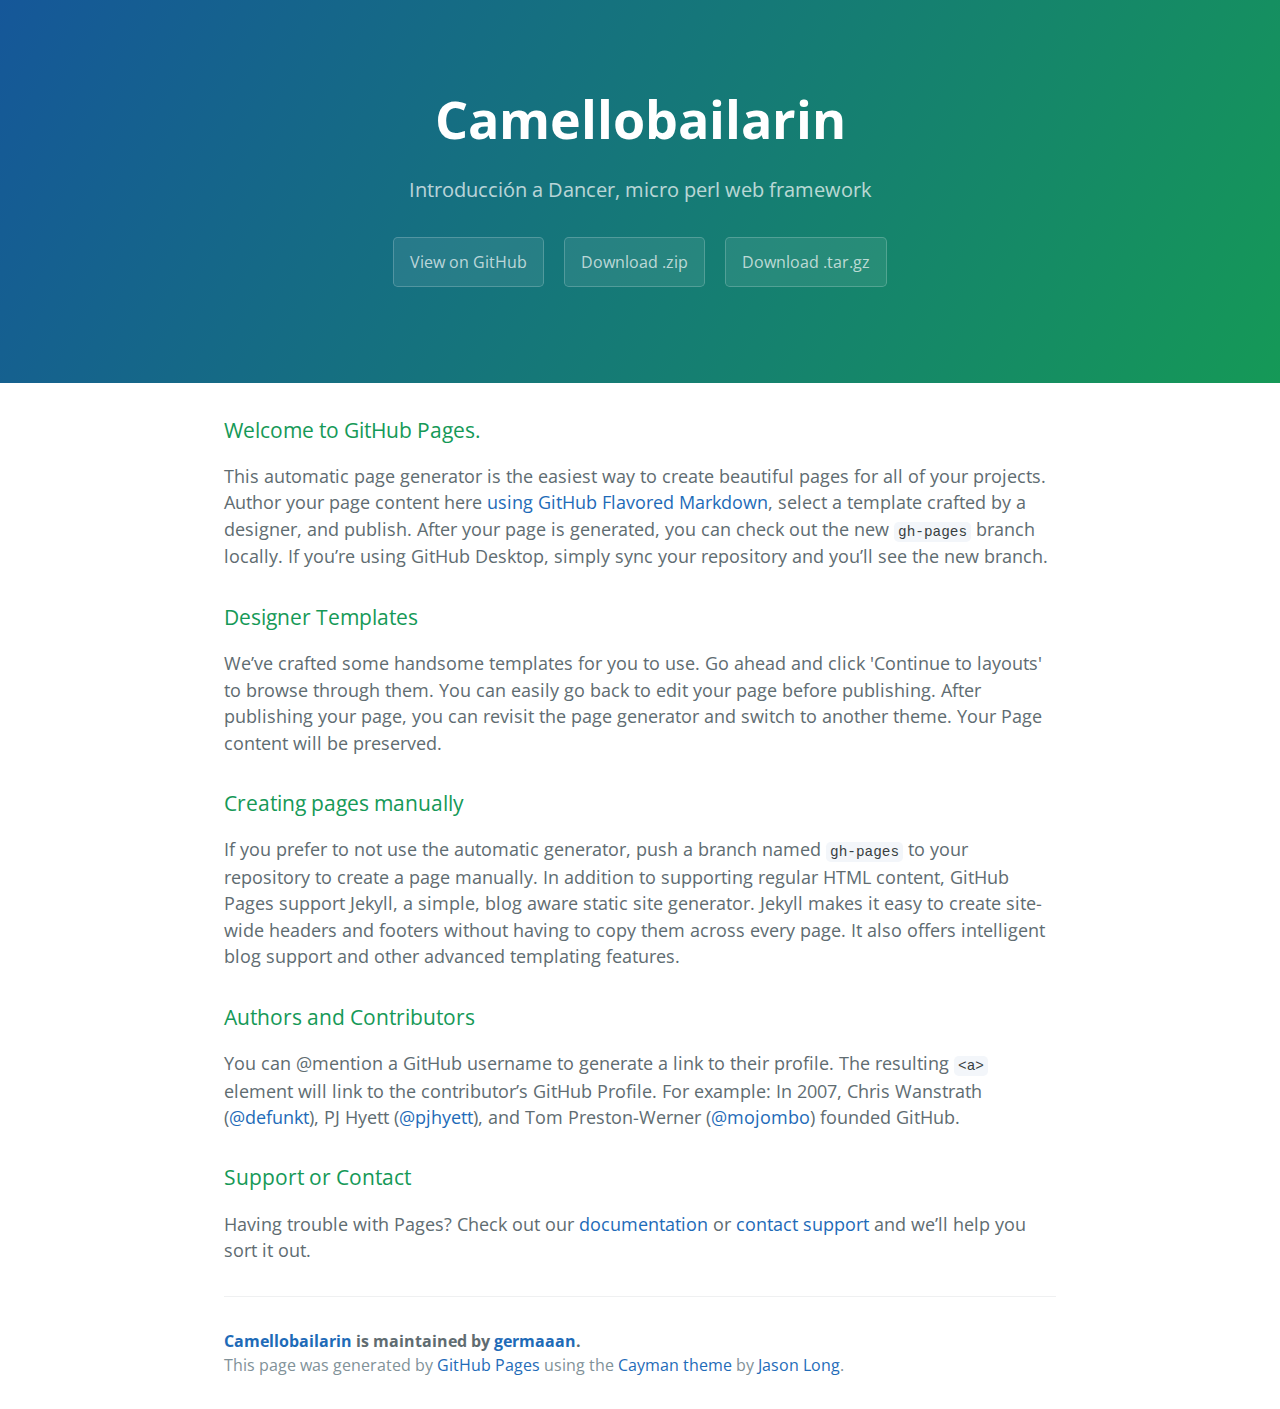
==== index.html @ 802f8b1e "Create gh-pages branch via GitHub" ====
<!DOCTYPE html>
<html lang="en-us">
  <head>
    <meta charset="UTF-8">
    <title>Camellobailarin by germaaan</title>
    <meta name="viewport" content="width=device-width, initial-scale=1">
    <link rel="stylesheet" type="text/css" href="stylesheets/normalize.css" media="screen">
    <link href='https://fonts.googleapis.com/css?family=Open+Sans:400,700' rel='stylesheet' type='text/css'>
    <link rel="stylesheet" type="text/css" href="stylesheets/stylesheet.css" media="screen">
    <link rel="stylesheet" type="text/css" href="stylesheets/github-light.css" media="screen">
  </head>
  <body>
    <section class="page-header">
      <h1 class="project-name">Camellobailarin</h1>
      <h2 class="project-tagline">Introducción a Dancer, micro perl web framework</h2>
      <a href="https://github.com/germaaan/camelloBailarin" class="btn">View on GitHub</a>
      <a href="https://github.com/germaaan/camelloBailarin/zipball/master" class="btn">Download .zip</a>
      <a href="https://github.com/germaaan/camelloBailarin/tarball/master" class="btn">Download .tar.gz</a>
    </section>

    <section class="main-content">
      <h3>
<a id="welcome-to-github-pages" class="anchor" href="#welcome-to-github-pages" aria-hidden="true"><span aria-hidden="true" class="octicon octicon-link"></span></a>Welcome to GitHub Pages.</h3>

<p>This automatic page generator is the easiest way to create beautiful pages for all of your projects. Author your page content here <a href="https://guides.github.com/features/mastering-markdown/">using GitHub Flavored Markdown</a>, select a template crafted by a designer, and publish. After your page is generated, you can check out the new <code>gh-pages</code> branch locally. If you’re using GitHub Desktop, simply sync your repository and you’ll see the new branch.</p>

<h3>
<a id="designer-templates" class="anchor" href="#designer-templates" aria-hidden="true"><span aria-hidden="true" class="octicon octicon-link"></span></a>Designer Templates</h3>

<p>We’ve crafted some handsome templates for you to use. Go ahead and click 'Continue to layouts' to browse through them. You can easily go back to edit your page before publishing. After publishing your page, you can revisit the page generator and switch to another theme. Your Page content will be preserved.</p>

<h3>
<a id="creating-pages-manually" class="anchor" href="#creating-pages-manually" aria-hidden="true"><span aria-hidden="true" class="octicon octicon-link"></span></a>Creating pages manually</h3>

<p>If you prefer to not use the automatic generator, push a branch named <code>gh-pages</code> to your repository to create a page manually. In addition to supporting regular HTML content, GitHub Pages support Jekyll, a simple, blog aware static site generator. Jekyll makes it easy to create site-wide headers and footers without having to copy them across every page. It also offers intelligent blog support and other advanced templating features.</p>

<h3>
<a id="authors-and-contributors" class="anchor" href="#authors-and-contributors" aria-hidden="true"><span aria-hidden="true" class="octicon octicon-link"></span></a>Authors and Contributors</h3>

<p>You can @mention a GitHub username to generate a link to their profile. The resulting <code>&lt;a&gt;</code> element will link to the contributor’s GitHub Profile. For example: In 2007, Chris Wanstrath (<a href="https://github.com/defunkt" class="user-mention">@defunkt</a>), PJ Hyett (<a href="https://github.com/pjhyett" class="user-mention">@pjhyett</a>), and Tom Preston-Werner (<a href="https://github.com/mojombo" class="user-mention">@mojombo</a>) founded GitHub.</p>

<h3>
<a id="support-or-contact" class="anchor" href="#support-or-contact" aria-hidden="true"><span aria-hidden="true" class="octicon octicon-link"></span></a>Support or Contact</h3>

<p>Having trouble with Pages? Check out our <a href="https://help.github.com/pages">documentation</a> or <a href="https://github.com/contact">contact support</a> and we’ll help you sort it out.</p>

      <footer class="site-footer">
        <span class="site-footer-owner"><a href="https://github.com/germaaan/camelloBailarin">Camellobailarin</a> is maintained by <a href="https://github.com/germaaan">germaaan</a>.</span>

        <span class="site-footer-credits">This page was generated by <a href="https://pages.github.com">GitHub Pages</a> using the <a href="https://github.com/jasonlong/cayman-theme">Cayman theme</a> by <a href="https://twitter.com/jasonlong">Jason Long</a>.</span>
      </footer>

    </section>

  
  </body>
</html>
---- stylesheets/stylesheet.css ----
* {
  box-sizing: border-box; }

body {
  padding: 0;
  margin: 0;
  font-family: "Open Sans", "Helvetica Neue", Helvetica, Arial, sans-serif;
  font-size: 16px;
  line-height: 1.5;
  color: #606c71; }

a {
  color: #1e6bb8;
  text-decoration: none; }
  a:hover {
    text-decoration: underline; }

.btn {
  display: inline-block;
  margin-bottom: 1rem;
  color: rgba(255, 255, 255, 0.7);
  background-color: rgba(255, 255, 255, 0.08);
  border-color: rgba(255, 255, 255, 0.2);
  border-style: solid;
  border-width: 1px;
  border-radius: 0.3rem;
  transition: color 0.2s, background-color 0.2s, border-color 0.2s; }
  .btn + .btn {
    margin-left: 1rem; }

.btn:hover {
  color: rgba(255, 255, 255, 0.8);
  text-decoration: none;
  background-color: rgba(255, 255, 255, 0.2);
  border-color: rgba(255, 255, 255, 0.3); }

@media screen and (min-width: 64em) {
  .btn {
    padding: 0.75rem 1rem; } }

@media screen and (min-width: 42em) and (max-width: 64em) {
  .btn {
    padding: 0.6rem 0.9rem;
    font-size: 0.9rem; } }

@media screen and (max-width: 42em) {
  .btn {
    display: block;
    width: 100%;
    padding: 0.75rem;
    font-size: 0.9rem; }
    .btn + .btn {
      margin-top: 1rem;
      margin-left: 0; } }

.page-header {
  color: #fff;
  text-align: center;
  background-color: #159957;
  background-image: linear-gradient(120deg, #155799, #159957); }

@media screen and (min-width: 64em) {
  .page-header {
    padding: 5rem 6rem; } }

@media screen and (min-width: 42em) and (max-width: 64em) {
  .page-header {
    padding: 3rem 4rem; } }

@media screen and (max-width: 42em) {
  .page-header {
    padding: 2rem 1rem; } }

.project-name {
  margin-top: 0;
  margin-bottom: 0.1rem; }

@media screen and (min-width: 64em) {
  .project-name {
    font-size: 3.25rem; } }

@media screen and (min-width: 42em) and (max-width: 64em) {
  .project-name {
    font-size: 2.25rem; } }

@media screen and (max-width: 42em) {
  .project-name {
    font-size: 1.75rem; } }

.project-tagline {
  margin-bottom: 2rem;
  font-weight: normal;
  opacity: 0.7; }

@media screen and (min-width: 64em) {
  .project-tagline {
    font-size: 1.25rem; } }

@media screen and (min-width: 42em) and (max-width: 64em) {
  .project-tagline {
    font-size: 1.15rem; } }

@media screen and (max-width: 42em) {
  .project-tagline {
    font-size: 1rem; } }

.main-content :first-child {
  margin-top: 0; }
.main-content img {
  max-width: 100%; }
.main-content h1, .main-content h2, .main-content h3, .main-content h4, .main-content h5, .main-content h6 {
  margin-top: 2rem;
  margin-bottom: 1rem;
  font-weight: normal;
  color: #159957; }
.main-content p {
  margin-bottom: 1em; }
.main-content code {
  padding: 2px 4px;
  font-family: Consolas, "Liberation Mono", Menlo, Courier, monospace;
  font-size: 0.9rem;
  color: #383e41;
  background-color: #f3f6fa;
  border-radius: 0.3rem; }
.main-content pre {
  padding: 0.8rem;
  margin-top: 0;
  margin-bottom: 1rem;
  font: 1rem Consolas, "Liberation Mono", Menlo, Courier, monospace;
  color: #567482;
  word-wrap: normal;
  background-color: #f3f6fa;
  border: solid 1px #dce6f0;
  border-radius: 0.3rem; }
  .main-content pre > code {
    padding: 0;
    margin: 0;
    font-size: 0.9rem;
    color: #567482;
    word-break: normal;
    white-space: pre;
    background: transparent;
    border: 0; }
.main-content .highlight {
  margin-bottom: 1rem; }
  .main-content .highlight pre {
    margin-bottom: 0;
    word-break: normal; }
.main-content .highlight pre, .main-content pre {
  padding: 0.8rem;
  overflow: auto;
  font-size: 0.9rem;
  line-height: 1.45;
  border-radius: 0.3rem; }
.main-content pre code, .main-content pre tt {
  display: inline;
  max-width: initial;
  padding: 0;
  margin: 0;
  overflow: initial;
  line-height: inherit;
  word-wrap: normal;
  background-color: transparent;
  border: 0; }
  .main-content pre code:before, .main-content pre code:after, .main-content pre tt:before, .main-content pre tt:after {
    content: normal; }
.main-content ul, .main-content ol {
  margin-top: 0; }
.main-content blockquote {
  padding: 0 1rem;
  margin-left: 0;
  color: #819198;
  border-left: 0.3rem solid #dce6f0; }
  .main-content blockquote > :first-child {
    margin-top: 0; }
  .main-content blockquote > :last-child {
    margin-bottom: 0; }
.main-content table {
  display: block;
  width: 100%;
  overflow: auto;
  word-break: normal;
  word-break: keep-all; }
  .main-content table th {
    font-weight: bold; }
  .main-content table th, .main-content table td {
    padding: 0.5rem 1rem;
    border: 1px solid #e9ebec; }
.main-content dl {
  padding: 0; }
  .main-content dl dt {
    padding: 0;
    margin-top: 1rem;
    font-size: 1rem;
    font-weight: bold; }
  .main-content dl dd {
    padding: 0;
    margin-bottom: 1rem; }
.main-content hr {
  height: 2px;
  padding: 0;
  margin: 1rem 0;
  background-color: #eff0f1;
  border: 0; }

@media screen and (min-width: 64em) {
  .main-content {
    max-width: 64rem;
    padding: 2rem 6rem;
    margin: 0 auto;
    font-size: 1.1rem; } }

@media screen and (min-width: 42em) and (max-width: 64em) {
  .main-content {
    padding: 2rem 4rem;
    font-size: 1.1rem; } }

@media screen and (max-width: 42em) {
  .main-content {
    padding: 2rem 1rem;
    font-size: 1rem; } }

.site-footer {
  padding-top: 2rem;
  margin-top: 2rem;
  border-top: solid 1px #eff0f1; }

.site-footer-owner {
  display: block;
  font-weight: bold; }

.site-footer-credits {
  color: #819198; }

@media screen and (min-width: 64em) {
  .site-footer {
    font-size: 1rem; } }

@media screen and (min-width: 42em) and (max-width: 64em) {
  .site-footer {
    font-size: 1rem; } }

@media screen and (max-width: 42em) {
  .site-footer {
    font-size: 0.9rem; } }
---- stylesheets/github-light.css ----
/*
The MIT License (MIT)

Copyright (c) 2016 GitHub, Inc.

Permission is hereby granted, free of charge, to any person obtaining a copy
of this software and associated documentation files (the "Software"), to deal
in the Software without restriction, including without limitation the rights
to use, copy, modify, merge, publish, distribute, sublicense, and/or sell
copies of the Software, and to permit persons to whom the Software is
furnished to do so, subject to the following conditions:

The above copyright notice and this permission notice shall be included in all
copies or substantial portions of the Software.

THE SOFTWARE IS PROVIDED "AS IS", WITHOUT WARRANTY OF ANY KIND, EXPRESS OR
IMPLIED, INCLUDING BUT NOT LIMITED TO THE WARRANTIES OF MERCHANTABILITY,
FITNESS FOR A PARTICULAR PURPOSE AND NONINFRINGEMENT. IN NO EVENT SHALL THE
AUTHORS OR COPYRIGHT HOLDERS BE LIABLE FOR ANY CLAIM, DAMAGES OR OTHER
LIABILITY, WHETHER IN AN ACTION OF CONTRACT, TORT OR OTHERWISE, ARISING FROM,
OUT OF OR IN CONNECTION WITH THE SOFTWARE OR THE USE OR OTHER DEALINGS IN THE
SOFTWARE.

*/

.pl-c /* comment */ {
  color: #969896;
}

.pl-c1 /* constant, variable.other.constant, support, meta.property-name, support.constant, support.variable, meta.module-reference, markup.raw, meta.diff.header */,
.pl-s .pl-v /* string variable */ {
  color: #0086b3;
}

.pl-e /* entity */,
.pl-en /* entity.name */ {
  color: #795da3;
}

.pl-smi /* variable.parameter.function, storage.modifier.package, storage.modifier.import, storage.type.java, variable.other */,
.pl-s .pl-s1 /* string source */ {
  color: #333;
}

.pl-ent /* entity.name.tag */ {
  color: #63a35c;
}

.pl-k /* keyword, storage, storage.type */ {
  color: #a71d5d;
}

.pl-s /* string */,
.pl-pds /* punctuation.definition.string, string.regexp.character-class */,
.pl-s .pl-pse .pl-s1 /* string punctuation.section.embedded source */,
.pl-sr /* string.regexp */,
.pl-sr .pl-cce /* string.regexp constant.character.escape */,
.pl-sr .pl-sre /* string.regexp source.ruby.embedded */,
.pl-sr .pl-sra /* string.regexp string.regexp.arbitrary-repitition */ {
  color: #183691;
}

.pl-v /* variable */ {
  color: #ed6a43;
}

.pl-id /* invalid.deprecated */ {
  color: #b52a1d;
}

.pl-ii /* invalid.illegal */ {
  color: #f8f8f8;
  background-color: #b52a1d;
}

.pl-sr .pl-cce /* string.regexp constant.character.escape */ {
  font-weight: bold;
  color: #63a35c;
}

.pl-ml /* markup.list */ {
  color: #693a17;
}

.pl-mh /* markup.heading */,
.pl-mh .pl-en /* markup.heading entity.name */,
.pl-ms /* meta.separator */ {
  font-weight: bold;
  color: #1d3e81;
}

.pl-mq /* markup.quote */ {
  color: #008080;
}

.pl-mi /* markup.italic */ {
  font-style: italic;
  color: #333;
}

.pl-mb /* markup.bold */ {
  font-weight: bold;
  color: #333;
}

.pl-md /* markup.deleted, meta.diff.header.from-file */ {
  color: #bd2c00;
  background-color: #ffecec;
}

.pl-mi1 /* markup.inserted, meta.diff.header.to-file */ {
  color: #55a532;
  background-color: #eaffea;
}

.pl-mdr /* meta.diff.range */ {
  font-weight: bold;
  color: #795da3;
}

.pl-mo /* meta.output */ {
  color: #1d3e81;
}
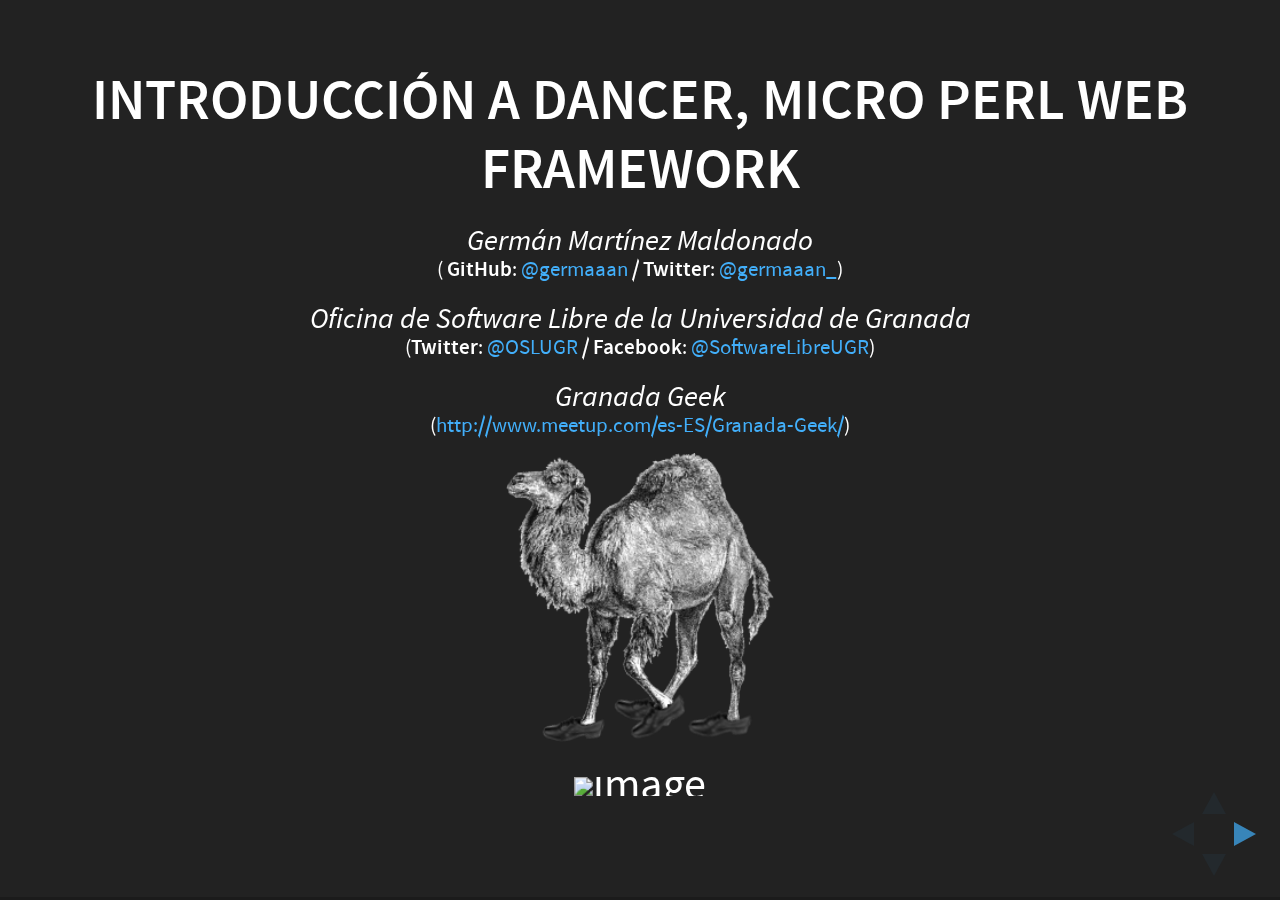
==== commit f098727f: "Añade plantilla presentación" ====
--- a/index.html
+++ b/index.html
@@ -1,57 +1,100 @@
-<!DOCTYPE html>
-<html lang="en-us">
-  <head>
-    <meta charset="UTF-8">
-    <title>Camellobailarin by germaaan</title>
-    <meta name="viewport" content="width=device-width, initial-scale=1">
-    <link rel="stylesheet" type="text/css" href="stylesheets/normalize.css" media="screen">
-    <link href='https://fonts.googleapis.com/css?family=Open+Sans:400,700' rel='stylesheet' type='text/css'>
-    <link rel="stylesheet" type="text/css" href="stylesheets/stylesheet.css" media="screen">
-    <link rel="stylesheet" type="text/css" href="stylesheets/github-light.css" media="screen">
-  </head>
-  <body>
-    <section class="page-header">
-      <h1 class="project-name">Camellobailarin</h1>
-      <h2 class="project-tagline">Introducción a Dancer, micro perl web framework</h2>
-      <a href="https://github.com/germaaan/camelloBailarin" class="btn">View on GitHub</a>
-      <a href="https://github.com/germaaan/camelloBailarin/zipball/master" class="btn">Download .zip</a>
-      <a href="https://github.com/germaaan/camelloBailarin/tarball/master" class="btn">Download .tar.gz</a>
-    </section>
+<!doctype html>
+<html>
 
-    <section class="main-content">
-      <h3>
-<a id="welcome-to-github-pages" class="anchor" href="#welcome-to-github-pages" aria-hidden="true"><span aria-hidden="true" class="octicon octicon-link"></span></a>Welcome to GitHub Pages.</h3>
+<head>
+    <meta charset="utf-8">
+    <meta name="viewport" content="width=device-width, initial-scale=1.0, maximum-scale=1.0, user-scalable=no">
 
-<p>This automatic page generator is the easiest way to create beautiful pages for all of your projects. Author your page content here <a href="https://guides.github.com/features/mastering-markdown/">using GitHub Flavored Markdown</a>, select a template crafted by a designer, and publish. After your page is generated, you can check out the new <code>gh-pages</code> branch locally. If you’re using GitHub Desktop, simply sync your repository and you’ll see the new branch.</p>
+    <title>Introducción a Dancer, micro perl web framework</title>
 
-<h3>
-<a id="designer-templates" class="anchor" href="#designer-templates" aria-hidden="true"><span aria-hidden="true" class="octicon octicon-link"></span></a>Designer Templates</h3>
+    <link rel="stylesheet" href="css/reveal.css">
+    <link rel="stylesheet" href="css/theme/black.css">
 
-<p>We’ve crafted some handsome templates for you to use. Go ahead and click 'Continue to layouts' to browse through them. You can easily go back to edit your page before publishing. After publishing your page, you can revisit the page generator and switch to another theme. Your Page content will be preserved.</p>
+    <!-- Theme used for syntax highlighting of code -->
+    <link rel="stylesheet" href="lib/css/zenburn.css">
 
-<h3>
-<a id="creating-pages-manually" class="anchor" href="#creating-pages-manually" aria-hidden="true"><span aria-hidden="true" class="octicon octicon-link"></span></a>Creating pages manually</h3>
+    <!-- Printing and PDF exports -->
+    <script>
+        var link = document.createElement('link');
+        link.rel = 'stylesheet';
+        link.type = 'text/css';
+        link.href = window.location.search.match(/print-pdf/gi) ? 'css/print/pdf.css' : 'css/print/paper.css';
+        document.getElementsByTagName('head')[0].appendChild(link);
+    </script>
 
-<p>If you prefer to not use the automatic generator, push a branch named <code>gh-pages</code> to your repository to create a page manually. In addition to supporting regular HTML content, GitHub Pages support Jekyll, a simple, blog aware static site generator. Jekyll makes it easy to create site-wide headers and footers without having to copy them across every page. It also offers intelligent blog support and other advanced templating features.</p>
+    <style media="screen" type="text/css">
+        .reveal section img {
+            vertical-align: middle;
+            background: none;
+            border: none;
+            box-shadow: none;
+        }
+    </style>
+</head>
 
-<h3>
-<a id="authors-and-contributors" class="anchor" href="#authors-and-contributors" aria-hidden="true"><span aria-hidden="true" class="octicon octicon-link"></span></a>Authors and Contributors</h3>
+<body>
+    <div class="reveal">
+        <div class="slides">
+            <section>
+                <h3>Introducción a Dancer, micro perl web framework</h3>
+                <p style="line-height: 43%">
+                    <font size="4">
+                        <i style="font-size: 25px;">Germán Martínez Maldonado</i>
+                        <br/> (
+                        <strong>GitHub</strong>: <a href="https://github.com/germaaan"> @germaaan</a> /
+                        <strong>Twitter</strong>: <a href="https://twitter.com/germaaan_">@germaaan_</a>)
+                        <br/><br/><i style="font-size: 25px;">Oficina de Software Libre de la Universidad de Granada</i>
+                        <br/>(<strong>Twitter</strong>: <a href="https://twitter.com/OSLUGR">@OSLUGR</a> /
+                        <strong>Facebook</strong>: <a href="https://www.facebook.com/SoftwareLibreUGR">@SoftwareLibreUGR</a>)
+                        <br/><br/><i style="font-size: 25px;">Granada Geek</i>
+                        <br/>(<a href="http://www.meetup.com/es-ES/Granada-Geek/">http://www.meetup.com/es-ES/Granada-Geek/</a>)
+                    </font>
+                    <br/>
+                    <img alt="image" src="images/camellobailarin.png" height="250" />
+                    <br/>
+                    <img alt="image" src="https://i.creativecommons.org/l/by-sa/4.0/88x31.png" />
+                </p>
+            </section>
+            <section>
+                <section>
+                    <h3>¿Qué es Dancer?</h3>
+                    <img alt="image" src="images/dancer-logo.png" />
+                    <p class="fragment">
+                        Micro perl web framework.
+                    </p>
+                </section>
 
-<p>You can @mention a GitHub username to generate a link to their profile. The resulting <code>&lt;a&gt;</code> element will link to the contributor’s GitHub Profile. For example: In 2007, Chris Wanstrath (<a href="https://github.com/defunkt" class="user-mention">@defunkt</a>), PJ Hyett (<a href="https://github.com/pjhyett" class="user-mention">@pjhyett</a>), and Tom Preston-Werner (<a href="https://github.com/mojombo" class="user-mention">@mojombo</a>) founded GitHub.</p>
+            <section>
+                <h2>¿Preguntas?</h2>
+            </section>
+        </div>
+    </div>
 
-<h3>
-<a id="support-or-contact" class="anchor" href="#support-or-contact" aria-hidden="true"><span aria-hidden="true" class="octicon octicon-link"></span></a>Support or Contact</h3>
+    <script src="lib/js/head.min.js"></script>
+    <script src="js/reveal.js"></script>
 
-<p>Having trouble with Pages? Check out our <a href="https://help.github.com/pages">documentation</a> or <a href="https://github.com/contact">contact support</a> and we’ll help you sort it out.</p>
+    <script>
+        // More info https://github.com/hakimel/reveal.js#configuration
+        Reveal.initialize({
+            history: true,
 
-      <footer class="site-footer">
-        <span class="site-footer-owner"><a href="https://github.com/germaaan/camelloBailarin">Camellobailarin</a> is maintained by <a href="https://github.com/germaaan">germaaan</a>.</span>
+            // More info https://github.com/hakimel/reveal.js#dependencies
+            dependencies: [{
+                src: 'plugin/markdown/marked.js'
+            }, {
+                src: 'plugin/markdown/markdown.js'
+            }, {
+                src: 'plugin/notes/notes.js',
+                async: true
+            }, {
+                src: 'plugin/highlight/highlight.js',
+                async: true,
+                callback: function() {
+                    hljs.initHighlightingOnLoad();
+                }
+            }]
+        });
+    </script>
+</body>
 
-        <span class="site-footer-credits">This page was generated by <a href="https://pages.github.com">GitHub Pages</a> using the <a href="https://github.com/jasonlong/cayman-theme">Cayman theme</a> by <a href="https://twitter.com/jasonlong">Jason Long</a>.</span>
-      </footer>
-
-    </section>
-
-  
-  </body>
 </html>
--- a/css/reveal.css
+++ b/css/reveal.css
@@ -0,0 +1,1331 @@
+/*!
+ * reveal.js
+ * http://lab.hakim.se/reveal-js
+ * MIT licensed
+ *
+ * Copyright (C) 2016 Hakim El Hattab, http://hakim.se
+ */
+/*********************************************
+ * RESET STYLES
+ *********************************************/
+html, body, .reveal div, .reveal span, .reveal applet, .reveal object, .reveal iframe,
+.reveal h1, .reveal h2, .reveal h3, .reveal h4, .reveal h5, .reveal h6, .reveal p, .reveal blockquote, .reveal pre,
+.reveal a, .reveal abbr, .reveal acronym, .reveal address, .reveal big, .reveal cite, .reveal code,
+.reveal del, .reveal dfn, .reveal em, .reveal img, .reveal ins, .reveal kbd, .reveal q, .reveal s, .reveal samp,
+.reveal small, .reveal strike, .reveal strong, .reveal sub, .reveal sup, .reveal tt, .reveal var,
+.reveal b, .reveal u, .reveal center,
+.reveal dl, .reveal dt, .reveal dd, .reveal ol, .reveal ul, .reveal li,
+.reveal fieldset, .reveal form, .reveal label, .reveal legend,
+.reveal table, .reveal caption, .reveal tbody, .reveal tfoot, .reveal thead, .reveal tr, .reveal th, .reveal td,
+.reveal article, .reveal aside, .reveal canvas, .reveal details, .reveal embed,
+.reveal figure, .reveal figcaption, .reveal footer, .reveal header, .reveal hgroup,
+.reveal menu, .reveal nav, .reveal output, .reveal ruby, .reveal section, .reveal summary,
+.reveal time, .reveal mark, .reveal audio, .reveal video {
+  margin: 0;
+  padding: 0;
+  border: 0;
+  font-size: 100%;
+  font: inherit;
+  vertical-align: baseline; }
+
+.reveal article, .reveal aside, .reveal details, .reveal figcaption, .reveal figure,
+.reveal footer, .reveal header, .reveal hgroup, .reveal menu, .reveal nav, .reveal section {
+  display: block; }
+
+/*********************************************
+ * GLOBAL STYLES
+ *********************************************/
+html,
+body {
+  width: 100%;
+  height: 100%;
+  overflow: hidden; }
+
+body {
+  position: relative;
+  line-height: 1;
+  background-color: #fff;
+  color: #000; }
+
+html:-webkit-full-screen-ancestor {
+  background-color: inherit; }
+
+html:-moz-full-screen-ancestor {
+  background-color: inherit; }
+
+/*********************************************
+ * VIEW FRAGMENTS
+ *********************************************/
+.reveal .slides section .fragment {
+  opacity: 0;
+  visibility: hidden;
+  -webkit-transition: all .2s ease;
+          transition: all .2s ease; }
+  .reveal .slides section .fragment.visible {
+    opacity: 1;
+    visibility: visible; }
+
+.reveal .slides section .fragment.grow {
+  opacity: 1;
+  visibility: visible; }
+  .reveal .slides section .fragment.grow.visible {
+    -webkit-transform: scale(1.3);
+            transform: scale(1.3); }
+
+.reveal .slides section .fragment.shrink {
+  opacity: 1;
+  visibility: visible; }
+  .reveal .slides section .fragment.shrink.visible {
+    -webkit-transform: scale(0.7);
+            transform: scale(0.7); }
+
+.reveal .slides section .fragment.zoom-in {
+  -webkit-transform: scale(0.1);
+          transform: scale(0.1); }
+  .reveal .slides section .fragment.zoom-in.visible {
+    -webkit-transform: none;
+            transform: none; }
+
+.reveal .slides section .fragment.fade-out {
+  opacity: 1;
+  visibility: visible; }
+  .reveal .slides section .fragment.fade-out.visible {
+    opacity: 0;
+    visibility: hidden; }
+
+.reveal .slides section .fragment.semi-fade-out {
+  opacity: 1;
+  visibility: visible; }
+  .reveal .slides section .fragment.semi-fade-out.visible {
+    opacity: 0.5;
+    visibility: visible; }
+
+.reveal .slides section .fragment.strike {
+  opacity: 1;
+  visibility: visible; }
+  .reveal .slides section .fragment.strike.visible {
+    text-decoration: line-through; }
+
+.reveal .slides section .fragment.fade-up {
+  -webkit-transform: translate(0, 20%);
+          transform: translate(0, 20%); }
+  .reveal .slides section .fragment.fade-up.visible {
+    -webkit-transform: translate(0, 0);
+            transform: translate(0, 0); }
+
+.reveal .slides section .fragment.fade-down {
+  -webkit-transform: translate(0, -20%);
+          transform: translate(0, -20%); }
+  .reveal .slides section .fragment.fade-down.visible {
+    -webkit-transform: translate(0, 0);
+            transform: translate(0, 0); }
+
+.reveal .slides section .fragment.fade-right {
+  -webkit-transform: translate(-20%, 0);
+          transform: translate(-20%, 0); }
+  .reveal .slides section .fragment.fade-right.visible {
+    -webkit-transform: translate(0, 0);
+            transform: translate(0, 0); }
+
+.reveal .slides section .fragment.fade-left {
+  -webkit-transform: translate(20%, 0);
+          transform: translate(20%, 0); }
+  .reveal .slides section .fragment.fade-left.visible {
+    -webkit-transform: translate(0, 0);
+            transform: translate(0, 0); }
+
+.reveal .slides section .fragment.current-visible {
+  opacity: 0;
+  visibility: hidden; }
+  .reveal .slides section .fragment.current-visible.current-fragment {
+    opacity: 1;
+    visibility: visible; }
+
+.reveal .slides section .fragment.highlight-red,
+.reveal .slides section .fragment.highlight-current-red,
+.reveal .slides section .fragment.highlight-green,
+.reveal .slides section .fragment.highlight-current-green,
+.reveal .slides section .fragment.highlight-blue,
+.reveal .slides section .fragment.highlight-current-blue {
+  opacity: 1;
+  visibility: visible; }
+
+.reveal .slides section .fragment.highlight-red.visible {
+  color: #ff2c2d; }
+
+.reveal .slides section .fragment.highlight-green.visible {
+  color: #17ff2e; }
+
+.reveal .slides section .fragment.highlight-blue.visible {
+  color: #1b91ff; }
+
+.reveal .slides section .fragment.highlight-current-red.current-fragment {
+  color: #ff2c2d; }
+
+.reveal .slides section .fragment.highlight-current-green.current-fragment {
+  color: #17ff2e; }
+
+.reveal .slides section .fragment.highlight-current-blue.current-fragment {
+  color: #1b91ff; }
+
+/*********************************************
+ * DEFAULT ELEMENT STYLES
+ *********************************************/
+/* Fixes issue in Chrome where italic fonts did not appear when printing to PDF */
+.reveal:after {
+  content: '';
+  font-style: italic; }
+
+.reveal iframe {
+  z-index: 1; }
+
+/** Prevents layering issues in certain browser/transition combinations */
+.reveal a {
+  position: relative; }
+
+.reveal .stretch {
+  max-width: none;
+  max-height: none; }
+
+.reveal pre.stretch code {
+  height: 100%;
+  max-height: 100%;
+  box-sizing: border-box; }
+
+/*********************************************
+ * CONTROLS
+ *********************************************/
+.reveal .controls {
+  display: none;
+  position: fixed;
+  width: 110px;
+  height: 110px;
+  z-index: 30;
+  right: 10px;
+  bottom: 10px;
+  -webkit-user-select: none; }
+
+.reveal .controls button {
+  padding: 0;
+  position: absolute;
+  opacity: 0.05;
+  width: 0;
+  height: 0;
+  background-color: transparent;
+  border: 12px solid transparent;
+  -webkit-transform: scale(0.9999);
+          transform: scale(0.9999);
+  -webkit-transition: all 0.2s ease;
+          transition: all 0.2s ease;
+  -webkit-appearance: none;
+  -webkit-tap-highlight-color: transparent; }
+
+.reveal .controls .enabled {
+  opacity: 0.7;
+  cursor: pointer; }
+
+.reveal .controls .enabled:active {
+  margin-top: 1px; }
+
+.reveal .controls .navigate-left {
+  top: 42px;
+  border-right-width: 22px;
+  border-right-color: #000; }
+
+.reveal .controls .navigate-left.fragmented {
+  opacity: 0.3; }
+
+.reveal .controls .navigate-right {
+  left: 74px;
+  top: 42px;
+  border-left-width: 22px;
+  border-left-color: #000; }
+
+.reveal .controls .navigate-right.fragmented {
+  opacity: 0.3; }
+
+.reveal .controls .navigate-up {
+  left: 42px;
+  border-bottom-width: 22px;
+  border-bottom-color: #000; }
+
+.reveal .controls .navigate-up.fragmented {
+  opacity: 0.3; }
+
+.reveal .controls .navigate-down {
+  left: 42px;
+  top: 74px;
+  border-top-width: 22px;
+  border-top-color: #000; }
+
+.reveal .controls .navigate-down.fragmented {
+  opacity: 0.3; }
+
+/*********************************************
+ * PROGRESS BAR
+ *********************************************/
+.reveal .progress {
+  position: fixed;
+  display: none;
+  height: 3px;
+  width: 100%;
+  bottom: 0;
+  left: 0;
+  z-index: 10;
+  background-color: rgba(0, 0, 0, 0.2); }
+
+.reveal .progress:after {
+  content: '';
+  display: block;
+  position: absolute;
+  height: 20px;
+  width: 100%;
+  top: -20px; }
+
+.reveal .progress span {
+  display: block;
+  height: 100%;
+  width: 0px;
+  background-color: #000;
+  -webkit-transition: width 800ms cubic-bezier(0.26, 0.86, 0.44, 0.985);
+          transition: width 800ms cubic-bezier(0.26, 0.86, 0.44, 0.985); }
+
+/*********************************************
+ * SLIDE NUMBER
+ *********************************************/
+.reveal .slide-number {
+  position: fixed;
+  display: block;
+  right: 8px;
+  bottom: 8px;
+  z-index: 31;
+  font-family: Helvetica, sans-serif;
+  font-size: 12px;
+  line-height: 1;
+  color: #fff;
+  background-color: rgba(0, 0, 0, 0.4);
+  padding: 5px; }
+
+.reveal .slide-number-delimiter {
+  margin: 0 3px; }
+
+/*********************************************
+ * SLIDES
+ *********************************************/
+.reveal {
+  position: relative;
+  width: 100%;
+  height: 100%;
+  overflow: hidden;
+  -ms-touch-action: none;
+      touch-action: none; }
+
+.reveal .slides {
+  position: absolute;
+  width: 100%;
+  height: 100%;
+  top: 0;
+  right: 0;
+  bottom: 0;
+  left: 0;
+  margin: auto;
+  overflow: visible;
+  z-index: 1;
+  text-align: center;
+  -webkit-perspective: 600px;
+          perspective: 600px;
+  -webkit-perspective-origin: 50% 40%;
+          perspective-origin: 50% 40%; }
+
+.reveal .slides > section {
+  -ms-perspective: 600px; }
+
+.reveal .slides > section,
+.reveal .slides > section > section {
+  display: none;
+  position: absolute;
+  width: 100%;
+  padding: 20px 0px;
+  z-index: 10;
+  -webkit-transform-style: preserve-3d;
+          transform-style: preserve-3d;
+  -webkit-transition: -webkit-transform-origin 800ms cubic-bezier(0.26, 0.86, 0.44, 0.985), -webkit-transform 800ms cubic-bezier(0.26, 0.86, 0.44, 0.985), visibility 800ms cubic-bezier(0.26, 0.86, 0.44, 0.985), opacity 800ms cubic-bezier(0.26, 0.86, 0.44, 0.985);
+          transition: transform-origin 800ms cubic-bezier(0.26, 0.86, 0.44, 0.985), transform 800ms cubic-bezier(0.26, 0.86, 0.44, 0.985), visibility 800ms cubic-bezier(0.26, 0.86, 0.44, 0.985), opacity 800ms cubic-bezier(0.26, 0.86, 0.44, 0.985); }
+
+/* Global transition speed settings */
+.reveal[data-transition-speed="fast"] .slides section {
+  -webkit-transition-duration: 400ms;
+          transition-duration: 400ms; }
+
+.reveal[data-transition-speed="slow"] .slides section {
+  -webkit-transition-duration: 1200ms;
+          transition-duration: 1200ms; }
+
+/* Slide-specific transition speed overrides */
+.reveal .slides section[data-transition-speed="fast"] {
+  -webkit-transition-duration: 400ms;
+          transition-duration: 400ms; }
+
+.reveal .slides section[data-transition-speed="slow"] {
+  -webkit-transition-duration: 1200ms;
+          transition-duration: 1200ms; }
+
+.reveal .slides > section.stack {
+  padding-top: 0;
+  padding-bottom: 0; }
+
+.reveal .slides > section.present,
+.reveal .slides > section > section.present {
+  display: block;
+  z-index: 11;
+  opacity: 1; }
+
+.reveal.center,
+.reveal.center .slides,
+.reveal.center .slides section {
+  min-height: 0 !important; }
+
+/* Don't allow interaction with invisible slides */
+.reveal .slides > section.future,
+.reveal .slides > section > section.future,
+.reveal .slides > section.past,
+.reveal .slides > section > section.past {
+  pointer-events: none; }
+
+.reveal.overview .slides > section,
+.reveal.overview .slides > section > section {
+  pointer-events: auto; }
+
+.reveal .slides > section.past,
+.reveal .slides > section.future,
+.reveal .slides > section > section.past,
+.reveal .slides > section > section.future {
+  opacity: 0; }
+
+/*********************************************
+ * Mixins for readability of transitions
+ *********************************************/
+/*********************************************
+ * SLIDE TRANSITION
+ * Aliased 'linear' for backwards compatibility
+ *********************************************/
+.reveal.slide section {
+  -webkit-backface-visibility: hidden;
+          backface-visibility: hidden; }
+
+.reveal .slides > section[data-transition=slide].past,
+.reveal .slides > section[data-transition~=slide-out].past,
+.reveal.slide .slides > section:not([data-transition]).past {
+  -webkit-transform: translate(-150%, 0);
+          transform: translate(-150%, 0); }
+
+.reveal .slides > section[data-transition=slide].future,
+.reveal .slides > section[data-transition~=slide-in].future,
+.reveal.slide .slides > section:not([data-transition]).future {
+  -webkit-transform: translate(150%, 0);
+          transform: translate(150%, 0); }
+
+.reveal .slides > section > section[data-transition=slide].past,
+.reveal .slides > section > section[data-transition~=slide-out].past,
+.reveal.slide .slides > section > section:not([data-transition]).past {
+  -webkit-transform: translate(0, -150%);
+          transform: translate(0, -150%); }
+
+.reveal .slides > section > section[data-transition=slide].future,
+.reveal .slides > section > section[data-transition~=slide-in].future,
+.reveal.slide .slides > section > section:not([data-transition]).future {
+  -webkit-transform: translate(0, 150%);
+          transform: translate(0, 150%); }
+
+.reveal.linear section {
+  -webkit-backface-visibility: hidden;
+          backface-visibility: hidden; }
+
+.reveal .slides > section[data-transition=linear].past,
+.reveal .slides > section[data-transition~=linear-out].past,
+.reveal.linear .slides > section:not([data-transition]).past {
+  -webkit-transform: translate(-150%, 0);
+          transform: translate(-150%, 0); }
+
+.reveal .slides > section[data-transition=linear].future,
+.reveal .slides > section[data-transition~=linear-in].future,
+.reveal.linear .slides > section:not([data-transition]).future {
+  -webkit-transform: translate(150%, 0);
+          transform: translate(150%, 0); }
+
+.reveal .slides > section > section[data-transition=linear].past,
+.reveal .slides > section > section[data-transition~=linear-out].past,
+.reveal.linear .slides > section > section:not([data-transition]).past {
+  -webkit-transform: translate(0, -150%);
+          transform: translate(0, -150%); }
+
+.reveal .slides > section > section[data-transition=linear].future,
+.reveal .slides > section > section[data-transition~=linear-in].future,
+.reveal.linear .slides > section > section:not([data-transition]).future {
+  -webkit-transform: translate(0, 150%);
+          transform: translate(0, 150%); }
+
+/*********************************************
+ * CONVEX TRANSITION
+ * Aliased 'default' for backwards compatibility
+ *********************************************/
+.reveal .slides > section[data-transition=default].past,
+.reveal .slides > section[data-transition~=default-out].past,
+.reveal.default .slides > section:not([data-transition]).past {
+  -webkit-transform: translate3d(-100%, 0, 0) rotateY(-90deg) translate3d(-100%, 0, 0);
+          transform: translate3d(-100%, 0, 0) rotateY(-90deg) translate3d(-100%, 0, 0); }
+
+.reveal .slides > section[data-transition=default].future,
+.reveal .slides > section[data-transition~=default-in].future,
+.reveal.default .slides > section:not([data-transition]).future {
+  -webkit-transform: translate3d(100%, 0, 0) rotateY(90deg) translate3d(100%, 0, 0);
+          transform: translate3d(100%, 0, 0) rotateY(90deg) translate3d(100%, 0, 0); }
+
+.reveal .slides > section > section[data-transition=default].past,
+.reveal .slides > section > section[data-transition~=default-out].past,
+.reveal.default .slides > section > section:not([data-transition]).past {
+  -webkit-transform: translate3d(0, -300px, 0) rotateX(70deg) translate3d(0, -300px, 0);
+          transform: translate3d(0, -300px, 0) rotateX(70deg) translate3d(0, -300px, 0); }
+
+.reveal .slides > section > section[data-transition=default].future,
+.reveal .slides > section > section[data-transition~=default-in].future,
+.reveal.default .slides > section > section:not([data-transition]).future {
+  -webkit-transform: translate3d(0, 300px, 0) rotateX(-70deg) translate3d(0, 300px, 0);
+          transform: translate3d(0, 300px, 0) rotateX(-70deg) translate3d(0, 300px, 0); }
+
+.reveal .slides > section[data-transition=convex].past,
+.reveal .slides > section[data-transition~=convex-out].past,
+.reveal.convex .slides > section:not([data-transition]).past {
+  -webkit-transform: translate3d(-100%, 0, 0) rotateY(-90deg) translate3d(-100%, 0, 0);
+          transform: translate3d(-100%, 0, 0) rotateY(-90deg) translate3d(-100%, 0, 0); }
+
+.reveal .slides > section[data-transition=convex].future,
+.reveal .slides > section[data-transition~=convex-in].future,
+.reveal.convex .slides > section:not([data-transition]).future {
+  -webkit-transform: translate3d(100%, 0, 0) rotateY(90deg) translate3d(100%, 0, 0);
+          transform: translate3d(100%, 0, 0) rotateY(90deg) translate3d(100%, 0, 0); }
+
+.reveal .slides > section > section[data-transition=convex].past,
+.reveal .slides > section > section[data-transition~=convex-out].past,
+.reveal.convex .slides > section > section:not([data-transition]).past {
+  -webkit-transform: translate3d(0, -300px, 0) rotateX(70deg) translate3d(0, -300px, 0);
+          transform: translate3d(0, -300px, 0) rotateX(70deg) translate3d(0, -300px, 0); }
+
+.reveal .slides > section > section[data-transition=convex].future,
+.reveal .slides > section > section[data-transition~=convex-in].future,
+.reveal.convex .slides > section > section:not([data-transition]).future {
+  -webkit-transform: translate3d(0, 300px, 0) rotateX(-70deg) translate3d(0, 300px, 0);
+          transform: translate3d(0, 300px, 0) rotateX(-70deg) translate3d(0, 300px, 0); }
+
+/*********************************************
+ * CONCAVE TRANSITION
+ *********************************************/
+.reveal .slides > section[data-transition=concave].past,
+.reveal .slides > section[data-transition~=concave-out].past,
+.reveal.concave .slides > section:not([data-transition]).past {
+  -webkit-transform: translate3d(-100%, 0, 0) rotateY(90deg) translate3d(-100%, 0, 0);
+          transform: translate3d(-100%, 0, 0) rotateY(90deg) translate3d(-100%, 0, 0); }
+
+.reveal .slides > section[data-transition=concave].future,
+.reveal .slides > section[data-transition~=concave-in].future,
+.reveal.concave .slides > section:not([data-transition]).future {
+  -webkit-transform: translate3d(100%, 0, 0) rotateY(-90deg) translate3d(100%, 0, 0);
+          transform: translate3d(100%, 0, 0) rotateY(-90deg) translate3d(100%, 0, 0); }
+
+.reveal .slides > section > section[data-transition=concave].past,
+.reveal .slides > section > section[data-transition~=concave-out].past,
+.reveal.concave .slides > section > section:not([data-transition]).past {
+  -webkit-transform: translate3d(0, -80%, 0) rotateX(-70deg) translate3d(0, -80%, 0);
+          transform: translate3d(0, -80%, 0) rotateX(-70deg) translate3d(0, -80%, 0); }
+
+.reveal .slides > section > section[data-transition=concave].future,
+.reveal .slides > section > section[data-transition~=concave-in].future,
+.reveal.concave .slides > section > section:not([data-transition]).future {
+  -webkit-transform: translate3d(0, 80%, 0) rotateX(70deg) translate3d(0, 80%, 0);
+          transform: translate3d(0, 80%, 0) rotateX(70deg) translate3d(0, 80%, 0); }
+
+/*********************************************
+ * ZOOM TRANSITION
+ *********************************************/
+.reveal .slides section[data-transition=zoom],
+.reveal.zoom .slides section:not([data-transition]) {
+  -webkit-transition-timing-function: ease;
+          transition-timing-function: ease; }
+
+.reveal .slides > section[data-transition=zoom].past,
+.reveal .slides > section[data-transition~=zoom-out].past,
+.reveal.zoom .slides > section:not([data-transition]).past {
+  visibility: hidden;
+  -webkit-transform: scale(16);
+          transform: scale(16); }
+
+.reveal .slides > section[data-transition=zoom].future,
+.reveal .slides > section[data-transition~=zoom-in].future,
+.reveal.zoom .slides > section:not([data-transition]).future {
+  visibility: hidden;
+  -webkit-transform: scale(0.2);
+          transform: scale(0.2); }
+
+.reveal .slides > section > section[data-transition=zoom].past,
+.reveal .slides > section > section[data-transition~=zoom-out].past,
+.reveal.zoom .slides > section > section:not([data-transition]).past {
+  -webkit-transform: translate(0, -150%);
+          transform: translate(0, -150%); }
+
+.reveal .slides > section > section[data-transition=zoom].future,
+.reveal .slides > section > section[data-transition~=zoom-in].future,
+.reveal.zoom .slides > section > section:not([data-transition]).future {
+  -webkit-transform: translate(0, 150%);
+          transform: translate(0, 150%); }
+
+/*********************************************
+ * CUBE TRANSITION
+ *********************************************/
+.reveal.cube .slides {
+  -webkit-perspective: 1300px;
+          perspective: 1300px; }
+
+.reveal.cube .slides section {
+  padding: 30px;
+  min-height: 700px;
+  -webkit-backface-visibility: hidden;
+          backface-visibility: hidden;
+  box-sizing: border-box; }
+
+.reveal.center.cube .slides section {
+  min-height: 0; }
+
+.reveal.cube .slides section:not(.stack):before {
+  content: '';
+  position: absolute;
+  display: block;
+  width: 100%;
+  height: 100%;
+  left: 0;
+  top: 0;
+  background: rgba(0, 0, 0, 0.1);
+  border-radius: 4px;
+  -webkit-transform: translateZ(-20px);
+          transform: translateZ(-20px); }
+
+.reveal.cube .slides section:not(.stack):after {
+  content: '';
+  position: absolute;
+  display: block;
+  width: 90%;
+  height: 30px;
+  left: 5%;
+  bottom: 0;
+  background: none;
+  z-index: 1;
+  border-radius: 4px;
+  box-shadow: 0px 95px 25px rgba(0, 0, 0, 0.2);
+  -webkit-transform: translateZ(-90px) rotateX(65deg);
+          transform: translateZ(-90px) rotateX(65deg); }
+
+.reveal.cube .slides > section.stack {
+  padding: 0;
+  background: none; }
+
+.reveal.cube .slides > section.past {
+  -webkit-transform-origin: 100% 0%;
+          transform-origin: 100% 0%;
+  -webkit-transform: translate3d(-100%, 0, 0) rotateY(-90deg);
+          transform: translate3d(-100%, 0, 0) rotateY(-90deg); }
+
+.reveal.cube .slides > section.future {
+  -webkit-transform-origin: 0% 0%;
+          transform-origin: 0% 0%;
+  -webkit-transform: translate3d(100%, 0, 0) rotateY(90deg);
+          transform: translate3d(100%, 0, 0) rotateY(90deg); }
+
+.reveal.cube .slides > section > section.past {
+  -webkit-transform-origin: 0% 100%;
+          transform-origin: 0% 100%;
+  -webkit-transform: translate3d(0, -100%, 0) rotateX(90deg);
+          transform: translate3d(0, -100%, 0) rotateX(90deg); }
+
+.reveal.cube .slides > section > section.future {
+  -webkit-transform-origin: 0% 0%;
+          transform-origin: 0% 0%;
+  -webkit-transform: translate3d(0, 100%, 0) rotateX(-90deg);
+          transform: translate3d(0, 100%, 0) rotateX(-90deg); }
+
+/*********************************************
+ * PAGE TRANSITION
+ *********************************************/
+.reveal.page .slides {
+  -webkit-perspective-origin: 0% 50%;
+          perspective-origin: 0% 50%;
+  -webkit-perspective: 3000px;
+          perspective: 3000px; }
+
+.reveal.page .slides section {
+  padding: 30px;
+  min-height: 700px;
+  box-sizing: border-box; }
+
+.reveal.page .slides section.past {
+  z-index: 12; }
+
+.reveal.page .slides section:not(.stack):before {
+  content: '';
+  position: absolute;
+  display: block;
+  width: 100%;
+  height: 100%;
+  left: 0;
+  top: 0;
+  background: rgba(0, 0, 0, 0.1);
+  -webkit-transform: translateZ(-20px);
+          transform: translateZ(-20px); }
+
+.reveal.page .slides section:not(.stack):after {
+  content: '';
+  position: absolute;
+  display: block;
+  width: 90%;
+  height: 30px;
+  left: 5%;
+  bottom: 0;
+  background: none;
+  z-index: 1;
+  border-radius: 4px;
+  box-shadow: 0px 95px 25px rgba(0, 0, 0, 0.2);
+  -webkit-transform: translateZ(-90px) rotateX(65deg); }
+
+.reveal.page .slides > section.stack {
+  padding: 0;
+  background: none; }
+
+.reveal.page .slides > section.past {
+  -webkit-transform-origin: 0% 0%;
+          transform-origin: 0% 0%;
+  -webkit-transform: translate3d(-40%, 0, 0) rotateY(-80deg);
+          transform: translate3d(-40%, 0, 0) rotateY(-80deg); }
+
+.reveal.page .slides > section.future {
+  -webkit-transform-origin: 100% 0%;
+          transform-origin: 100% 0%;
+  -webkit-transform: translate3d(0, 0, 0);
+          transform: translate3d(0, 0, 0); }
+
+.reveal.page .slides > section > section.past {
+  -webkit-transform-origin: 0% 0%;
+          transform-origin: 0% 0%;
+  -webkit-transform: translate3d(0, -40%, 0) rotateX(80deg);
+          transform: translate3d(0, -40%, 0) rotateX(80deg); }
+
+.reveal.page .slides > section > section.future {
+  -webkit-transform-origin: 0% 100%;
+          transform-origin: 0% 100%;
+  -webkit-transform: translate3d(0, 0, 0);
+          transform: translate3d(0, 0, 0); }
+
+/*********************************************
+ * FADE TRANSITION
+ *********************************************/
+.reveal .slides section[data-transition=fade],
+.reveal.fade .slides section:not([data-transition]),
+.reveal.fade .slides > section > section:not([data-transition]) {
+  -webkit-transform: none;
+          transform: none;
+  -webkit-transition: opacity 0.5s;
+          transition: opacity 0.5s; }
+
+.reveal.fade.overview .slides section,
+.reveal.fade.overview .slides > section > section {
+  -webkit-transition: none;
+          transition: none; }
+
+/*********************************************
+ * NO TRANSITION
+ *********************************************/
+.reveal .slides section[data-transition=none],
+.reveal.none .slides section:not([data-transition]) {
+  -webkit-transform: none;
+          transform: none;
+  -webkit-transition: none;
+          transition: none; }
+
+/*********************************************
+ * PAUSED MODE
+ *********************************************/
+.reveal .pause-overlay {
+  position: absolute;
+  top: 0;
+  left: 0;
+  width: 100%;
+  height: 100%;
+  background: black;
+  visibility: hidden;
+  opacity: 0;
+  z-index: 100;
+  -webkit-transition: all 1s ease;
+          transition: all 1s ease; }
+
+.reveal.paused .pause-overlay {
+  visibility: visible;
+  opacity: 1; }
+
+/*********************************************
+ * FALLBACK
+ *********************************************/
+.no-transforms {
+  overflow-y: auto; }
+
+.no-transforms .reveal .slides {
+  position: relative;
+  width: 80%;
+  height: auto !important;
+  top: 0;
+  left: 50%;
+  margin: 0;
+  text-align: center; }
+
+.no-transforms .reveal .controls,
+.no-transforms .reveal .progress {
+  display: none !important; }
+
+.no-transforms .reveal .slides section {
+  display: block !important;
+  opacity: 1 !important;
+  position: relative !important;
+  height: auto;
+  min-height: 0;
+  top: 0;
+  left: -50%;
+  margin: 70px 0;
+  -webkit-transform: none;
+          transform: none; }
+
+.no-transforms .reveal .slides section section {
+  left: 0; }
+
+.reveal .no-transition,
+.reveal .no-transition * {
+  -webkit-transition: none !important;
+          transition: none !important; }
+
+/*********************************************
+ * PER-SLIDE BACKGROUNDS
+ *********************************************/
+.reveal .backgrounds {
+  position: absolute;
+  width: 100%;
+  height: 100%;
+  top: 0;
+  left: 0;
+  -webkit-perspective: 600px;
+          perspective: 600px; }
+
+.reveal .slide-background {
+  display: none;
+  position: absolute;
+  width: 100%;
+  height: 100%;
+  opacity: 0;
+  visibility: hidden;
+  background-color: transparent;
+  background-position: 50% 50%;
+  background-repeat: no-repeat;
+  background-size: cover;
+  -webkit-transition: all 800ms cubic-bezier(0.26, 0.86, 0.44, 0.985);
+          transition: all 800ms cubic-bezier(0.26, 0.86, 0.44, 0.985); }
+
+.reveal .slide-background.stack {
+  display: block; }
+
+.reveal .slide-background.present {
+  opacity: 1;
+  visibility: visible; }
+
+.print-pdf .reveal .slide-background {
+  opacity: 1 !important;
+  visibility: visible !important; }
+
+/* Video backgrounds */
+.reveal .slide-background video {
+  position: absolute;
+  width: 100%;
+  height: 100%;
+  max-width: none;
+  max-height: none;
+  top: 0;
+  left: 0; }
+
+/* Immediate transition style */
+.reveal[data-background-transition=none] > .backgrounds .slide-background,
+.reveal > .backgrounds .slide-background[data-background-transition=none] {
+  -webkit-transition: none;
+          transition: none; }
+
+/* Slide */
+.reveal[data-background-transition=slide] > .backgrounds .slide-background,
+.reveal > .backgrounds .slide-background[data-background-transition=slide] {
+  opacity: 1;
+  -webkit-backface-visibility: hidden;
+          backface-visibility: hidden; }
+
+.reveal[data-background-transition=slide] > .backgrounds .slide-background.past,
+.reveal > .backgrounds .slide-background.past[data-background-transition=slide] {
+  -webkit-transform: translate(-100%, 0);
+          transform: translate(-100%, 0); }
+
+.reveal[data-background-transition=slide] > .backgrounds .slide-background.future,
+.reveal > .backgrounds .slide-background.future[data-background-transition=slide] {
+  -webkit-transform: translate(100%, 0);
+          transform: translate(100%, 0); }
+
+.reveal[data-background-transition=slide] > .backgrounds .slide-background > .slide-background.past,
+.reveal > .backgrounds .slide-background > .slide-background.past[data-background-transition=slide] {
+  -webkit-transform: translate(0, -100%);
+          transform: translate(0, -100%); }
+
+.reveal[data-background-transition=slide] > .backgrounds .slide-background > .slide-background.future,
+.reveal > .backgrounds .slide-background > .slide-background.future[data-background-transition=slide] {
+  -webkit-transform: translate(0, 100%);
+          transform: translate(0, 100%); }
+
+/* Convex */
+.reveal[data-background-transition=convex] > .backgrounds .slide-background.past,
+.reveal > .backgrounds .slide-background.past[data-background-transition=convex] {
+  opacity: 0;
+  -webkit-transform: translate3d(-100%, 0, 0) rotateY(-90deg) translate3d(-100%, 0, 0);
+          transform: translate3d(-100%, 0, 0) rotateY(-90deg) translate3d(-100%, 0, 0); }
+
+.reveal[data-background-transition=convex] > .backgrounds .slide-background.future,
+.reveal > .backgrounds .slide-background.future[data-background-transition=convex] {
+  opacity: 0;
+  -webkit-transform: translate3d(100%, 0, 0) rotateY(90deg) translate3d(100%, 0, 0);
+          transform: translate3d(100%, 0, 0) rotateY(90deg) translate3d(100%, 0, 0); }
+
+.reveal[data-background-transition=convex] > .backgrounds .slide-background > .slide-background.past,
+.reveal > .backgrounds .slide-background > .slide-background.past[data-background-transition=convex] {
+  opacity: 0;
+  -webkit-transform: translate3d(0, -100%, 0) rotateX(90deg) translate3d(0, -100%, 0);
+          transform: translate3d(0, -100%, 0) rotateX(90deg) translate3d(0, -100%, 0); }
+
+.reveal[data-background-transition=convex] > .backgrounds .slide-background > .slide-background.future,
+.reveal > .backgrounds .slide-background > .slide-background.future[data-background-transition=convex] {
+  opacity: 0;
+  -webkit-transform: translate3d(0, 100%, 0) rotateX(-90deg) translate3d(0, 100%, 0);
+          transform: translate3d(0, 100%, 0) rotateX(-90deg) translate3d(0, 100%, 0); }
+
+/* Concave */
+.reveal[data-background-transition=concave] > .backgrounds .slide-background.past,
+.reveal > .backgrounds .slide-background.past[data-background-transition=concave] {
+  opacity: 0;
+  -webkit-transform: translate3d(-100%, 0, 0) rotateY(90deg) translate3d(-100%, 0, 0);
+          transform: translate3d(-100%, 0, 0) rotateY(90deg) translate3d(-100%, 0, 0); }
+
+.reveal[data-background-transition=concave] > .backgrounds .slide-background.future,
+.reveal > .backgrounds .slide-background.future[data-background-transition=concave] {
+  opacity: 0;
+  -webkit-transform: translate3d(100%, 0, 0) rotateY(-90deg) translate3d(100%, 0, 0);
+          transform: translate3d(100%, 0, 0) rotateY(-90deg) translate3d(100%, 0, 0); }
+
+.reveal[data-background-transition=concave] > .backgrounds .slide-background > .slide-background.past,
+.reveal > .backgrounds .slide-background > .slide-background.past[data-background-transition=concave] {
+  opacity: 0;
+  -webkit-transform: translate3d(0, -100%, 0) rotateX(-90deg) translate3d(0, -100%, 0);
+          transform: translate3d(0, -100%, 0) rotateX(-90deg) translate3d(0, -100%, 0); }
+
+.reveal[data-background-transition=concave] > .backgrounds .slide-background > .slide-background.future,
+.reveal > .backgrounds .slide-background > .slide-background.future[data-background-transition=concave] {
+  opacity: 0;
+  -webkit-transform: translate3d(0, 100%, 0) rotateX(90deg) translate3d(0, 100%, 0);
+          transform: translate3d(0, 100%, 0) rotateX(90deg) translate3d(0, 100%, 0); }
+
+/* Zoom */
+.reveal[data-background-transition=zoom] > .backgrounds .slide-background,
+.reveal > .backgrounds .slide-background[data-background-transition=zoom] {
+  -webkit-transition-timing-function: ease;
+          transition-timing-function: ease; }
+
+.reveal[data-background-transition=zoom] > .backgrounds .slide-background.past,
+.reveal > .backgrounds .slide-background.past[data-background-transition=zoom] {
+  opacity: 0;
+  visibility: hidden;
+  -webkit-transform: scale(16);
+          transform: scale(16); }
+
+.reveal[data-background-transition=zoom] > .backgrounds .slide-background.future,
+.reveal > .backgrounds .slide-background.future[data-background-transition=zoom] {
+  opacity: 0;
+  visibility: hidden;
+  -webkit-transform: scale(0.2);
+          transform: scale(0.2); }
+
+.reveal[data-background-transition=zoom] > .backgrounds .slide-background > .slide-background.past,
+.reveal > .backgrounds .slide-background > .slide-background.past[data-background-transition=zoom] {
+  opacity: 0;
+  visibility: hidden;
+  -webkit-transform: scale(16);
+          transform: scale(16); }
+
+.reveal[data-background-transition=zoom] > .backgrounds .slide-background > .slide-background.future,
+.reveal > .backgrounds .slide-background > .slide-background.future[data-background-transition=zoom] {
+  opacity: 0;
+  visibility: hidden;
+  -webkit-transform: scale(0.2);
+          transform: scale(0.2); }
+
+/* Global transition speed settings */
+.reveal[data-transition-speed="fast"] > .backgrounds .slide-background {
+  -webkit-transition-duration: 400ms;
+          transition-duration: 400ms; }
+
+.reveal[data-transition-speed="slow"] > .backgrounds .slide-background {
+  -webkit-transition-duration: 1200ms;
+          transition-duration: 1200ms; }
+
+/*********************************************
+ * OVERVIEW
+ *********************************************/
+.reveal.overview {
+  -webkit-perspective-origin: 50% 50%;
+          perspective-origin: 50% 50%;
+  -webkit-perspective: 700px;
+          perspective: 700px; }
+  .reveal.overview .slides section {
+    height: 100%;
+    top: 0 !important;
+    opacity: 1 !important;
+    overflow: hidden;
+    visibility: visible !important;
+    cursor: pointer;
+    box-sizing: border-box; }
+  .reveal.overview .slides section:hover,
+  .reveal.overview .slides section.present {
+    outline: 10px solid rgba(150, 150, 150, 0.4);
+    outline-offset: 10px; }
+  .reveal.overview .slides section .fragment {
+    opacity: 1;
+    -webkit-transition: none;
+            transition: none; }
+  .reveal.overview .slides section:after,
+  .reveal.overview .slides section:before {
+    display: none !important; }
+  .reveal.overview .slides > section.stack {
+    padding: 0;
+    top: 0 !important;
+    background: none;
+    outline: none;
+    overflow: visible; }
+  .reveal.overview .backgrounds {
+    -webkit-perspective: inherit;
+            perspective: inherit; }
+  .reveal.overview .backgrounds .slide-background {
+    opacity: 1;
+    visibility: visible;
+    outline: 10px solid rgba(150, 150, 150, 0.1);
+    outline-offset: 10px; }
+
+.reveal.overview .slides section,
+.reveal.overview-deactivating .slides section {
+  -webkit-transition: none;
+          transition: none; }
+
+.reveal.overview .backgrounds .slide-background,
+.reveal.overview-deactivating .backgrounds .slide-background {
+  -webkit-transition: none;
+          transition: none; }
+
+.reveal.overview-animated .slides {
+  -webkit-transition: -webkit-transform 0.4s ease;
+          transition: transform 0.4s ease; }
+
+/*********************************************
+ * RTL SUPPORT
+ *********************************************/
+.reveal.rtl .slides,
+.reveal.rtl .slides h1,
+.reveal.rtl .slides h2,
+.reveal.rtl .slides h3,
+.reveal.rtl .slides h4,
+.reveal.rtl .slides h5,
+.reveal.rtl .slides h6 {
+  direction: rtl;
+  font-family: sans-serif; }
+
+.reveal.rtl pre,
+.reveal.rtl code {
+  direction: ltr; }
+
+.reveal.rtl ol,
+.reveal.rtl ul {
+  text-align: right; }
+
+.reveal.rtl .progress span {
+  float: right; }
+
+/*********************************************
+ * PARALLAX BACKGROUND
+ *********************************************/
+.reveal.has-parallax-background .backgrounds {
+  -webkit-transition: all 0.8s ease;
+          transition: all 0.8s ease; }
+
+/* Global transition speed settings */
+.reveal.has-parallax-background[data-transition-speed="fast"] .backgrounds {
+  -webkit-transition-duration: 400ms;
+          transition-duration: 400ms; }
+
+.reveal.has-parallax-background[data-transition-speed="slow"] .backgrounds {
+  -webkit-transition-duration: 1200ms;
+          transition-duration: 1200ms; }
+
+/*********************************************
+ * LINK PREVIEW OVERLAY
+ *********************************************/
+.reveal .overlay {
+  position: absolute;
+  top: 0;
+  left: 0;
+  width: 100%;
+  height: 100%;
+  z-index: 1000;
+  background: rgba(0, 0, 0, 0.9);
+  opacity: 0;
+  visibility: hidden;
+  -webkit-transition: all 0.3s ease;
+          transition: all 0.3s ease; }
+
+.reveal .overlay.visible {
+  opacity: 1;
+  visibility: visible; }
+
+.reveal .overlay .spinner {
+  position: absolute;
+  display: block;
+  top: 50%;
+  left: 50%;
+  width: 32px;
+  height: 32px;
+  margin: -16px 0 0 -16px;
+  z-index: 10;
+  background-image: url([data-uri]%2F%2F%2F6%2Bvr8nJybW1tcDAwOjo6Nvb26ioqKOjo7Ozs%2FLy8vz8%2FAAAAAAAAAAAACH%2FC05FVFNDQVBFMi4wAwEAAAAh%2FhpDcmVhdGVkIHdpdGggYWpheGxvYWQuaW5mbwAh%[base64]%2FV%2FnmOM82XiHRLYKhKP1oZmADdEAAAh%2BQQJCgAAACwAAAAAIAAgAAAE6hDISWlZpOrNp1lGNRSdRpDUolIGw5RUYhhHukqFu8DsrEyqnWThGvAmhVlteBvojpTDDBUEIFwMFBRAmBkSgOrBFZogCASwBDEY%2FCZSg7GSE0gSCjQBMVG023xWBhklAnoEdhQEfyNqMIcKjhRsjEdnezB%2BA4k8gTwJhFuiW4dokXiloUepBAp5qaKpp6%2BHo7aWW54wl7obvEe0kRuoplCGepwSx2jJvqHEmGt6whJpGpfJCHmOoNHKaHx61WiSR92E4lbFoq%2BB6QDtuetcaBPnW6%2BO7wDHpIiK9SaVK5GgV543tzjgGcghAgAh%[base64]%2B%2BG%2Bw48edZPK%2BM6hLJpQg484enXIdQFSS1u6UhksENEQAAIfkECQoAAAAsAAAAACAAIAAABOcQyEmpGKLqzWcZRVUQnZYg1aBSh2GUVEIQ2aQOE%2BG%2BcD4ntpWkZQj1JIiZIogDFFyHI0UxQwFugMSOFIPJftfVAEoZLBbcLEFhlQiqGp1Vd140AUklUN3eCA51C1EWMzMCezCBBmkxVIVHBWd3HHl9JQOIJSdSnJ0TDKChCwUJjoWMPaGqDKannasMo6WnM562R5YluZRwur0wpgqZE7NKUm%2BFNRPIhjBJxKZteWuIBMN4zRMIVIhffcgojwCF117i4nlLnY5ztRLsnOk%2BaV%2BoJY7V7m76PdkS4trKcdg0Zc0tTcKkRAAAIfkECQoAAAAsAAAAACAAIAAABO4QyEkpKqjqzScpRaVkXZWQEximw1BSCUEIlDohrft6cpKCk5xid5MNJTaAIkekKGQkWyKHkvhKsR7ARmitkAYDYRIbUQRQjWBwJRzChi9CRlBcY1UN4g0%[base64]%[base64]%2BE71SRQeyqUToLA7VxF0JDyIQh%2FMVVPMt1ECZlfcjZJ9mIKoaTl1MRIl5o4CUKXOwmyrCInCKqcWtvadL2SYhyASyNDJ0uIiRMDjI0Fd30%2FiI2UA5GSS5UDj2l6NoqgOgN4gksEBgYFf0FDqKgHnyZ9OX8HrgYHdHpcHQULXAS2qKpENRg7eAMLC7kTBaixUYFkKAzWAAnLC7FLVxLWDBLKCwaKTULgEwbLA4hJtOkSBNqITT3xEgfLpBtzE%2FjiuL04RGEBgwWhShRgQExHBAAh%2BQQJCgAAACwAAAAAIAAgAAAE7xDISWlSqerNpyJKhWRdlSAVoVLCWk6JKlAqAavhO9UkUHsqlE6CwO1cRdCQ8iEIfzFVTzLdRAmZX3I2SfZiCqGk5dTESJeaOAlClzsJsqwiJwiqnFrb2nS9kmIcgEsjQydLiIlHehhpejaIjzh9eomSjZR%[base64]%2BE71SRQeyqUToLA7VxF0JDyIQh%[base64]%2BE71SRQeyqUToLA7VxF0JDyIQh%2FMVVPMt1ECZlfcjZJ9mIKoaTl1MRIl5o4CUKXOwmyrCInCKqcWtvadL2SYhyASyNDJ0uIiUd6GAULDJCRiXo1CpGXDJOUjY%2BYip9DhToJA4RBLwMLCwVDfRgbBAaqqoZ1XBMHswsHtxtFaH1iqaoGNgAIxRpbFAgfPQSqpbgGBqUD1wBXeCYp1AYZ19JJOYgH1KwA4UBvQwXUBxPqVD9L3sbp2BNk2xvvFPJd%2BMFCN6HAAIKgNggY0KtEBAAh%[base64]%2BvsYMDAzZQPC9VCNkDWUhGkuE5PxJNwiUK4UfLzOlD4WvzAHaoG9nxPi5d%2BjYUqfAhhykOFwJWiAAAIfkECQoAAAAsAAAAACAAIAAABPAQyElpUqnqzaciSoVkXVUMFaFSwlpOCcMYlErAavhOMnNLNo8KsZsMZItJEIDIFSkLGQoQTNhIsFehRww2CQLKF0tYGKYSg%2BygsZIuNqJksKgbfgIGepNo2cIUB3V1B3IvNiBYNQaDSTtfhhx0CwVPI0UJe0%2Bbm4g5VgcGoqOcnjmjqDSdnhgEoamcsZuXO1aWQy8KAwOAuTYYGwi7w5h%2BKr0SJ8MFihpNbx%2B4Erq7BYBuzsdiH1jCAzoSfl0rVirNbRXlBBlLX%2BBP0XJLAPGzTkAuAOqb0WT5AH7OcdCm5B8TgRwSRKIHQtaLCwg1RAAAOwAAAAAAAAAAAA%3D%3D);
+  visibility: visible;
+  opacity: 0.6;
+  -webkit-transition: all 0.3s ease;
+          transition: all 0.3s ease; }
+
+.reveal .overlay header {
+  position: absolute;
+  left: 0;
+  top: 0;
+  width: 100%;
+  height: 40px;
+  z-index: 2;
+  border-bottom: 1px solid #222; }
+
+.reveal .overlay header a {
+  display: inline-block;
+  width: 40px;
+  height: 40px;
+  padding: 0 10px;
+  float: right;
+  opacity: 0.6;
+  box-sizing: border-box; }
+
+.reveal .overlay header a:hover {
+  opacity: 1; }
+
+.reveal .overlay header a .icon {
+  display: inline-block;
+  width: 20px;
+  height: 20px;
+  background-position: 50% 50%;
+  background-size: 100%;
+  background-repeat: no-repeat; }
+
+.reveal .overlay header a.close .icon {
+  background-image: url([data-uri]); }
+
+.reveal .overlay header a.external .icon {
+  background-image: url([data-uri]); }
+
+.reveal .overlay .viewport {
+  position: absolute;
+  display: -webkit-box;
+  display: -webkit-flex;
+  display: -ms-flexbox;
+  display: flex;
+  top: 40px;
+  right: 0;
+  bottom: 0;
+  left: 0; }
+
+.reveal .overlay.overlay-preview .viewport iframe {
+  width: 100%;
+  height: 100%;
+  max-width: 100%;
+  max-height: 100%;
+  border: 0;
+  opacity: 0;
+  visibility: hidden;
+  -webkit-transition: all 0.3s ease;
+          transition: all 0.3s ease; }
+
+.reveal .overlay.overlay-preview.loaded .viewport iframe {
+  opacity: 1;
+  visibility: visible; }
+
+.reveal .overlay.overlay-preview.loaded .spinner {
+  opacity: 0;
+  visibility: hidden;
+  -webkit-transform: scale(0.2);
+          transform: scale(0.2); }
+
+.reveal .overlay.overlay-help .viewport {
+  overflow: auto;
+  color: #fff; }
+
+.reveal .overlay.overlay-help .viewport .viewport-inner {
+  width: 600px;
+  margin: auto;
+  padding: 20px 20px 80px 20px;
+  text-align: center;
+  letter-spacing: normal; }
+
+.reveal .overlay.overlay-help .viewport .viewport-inner .title {
+  font-size: 20px; }
+
+.reveal .overlay.overlay-help .viewport .viewport-inner table {
+  border: 1px solid #fff;
+  border-collapse: collapse;
+  font-size: 16px; }
+
+.reveal .overlay.overlay-help .viewport .viewport-inner table th,
+.reveal .overlay.overlay-help .viewport .viewport-inner table td {
+  width: 200px;
+  padding: 14px;
+  border: 1px solid #fff;
+  vertical-align: middle; }
+
+.reveal .overlay.overlay-help .viewport .viewport-inner table th {
+  padding-top: 20px;
+  padding-bottom: 20px; }
+
+/*********************************************
+ * PLAYBACK COMPONENT
+ *********************************************/
+.reveal .playback {
+  position: fixed;
+  left: 15px;
+  bottom: 20px;
+  z-index: 30;
+  cursor: pointer;
+  -webkit-transition: all 400ms ease;
+          transition: all 400ms ease; }
+
+.reveal.overview .playback {
+  opacity: 0;
+  visibility: hidden; }
+
+/*********************************************
+ * ROLLING LINKS
+ *********************************************/
+.reveal .roll {
+  display: inline-block;
+  line-height: 1.2;
+  overflow: hidden;
+  vertical-align: top;
+  -webkit-perspective: 400px;
+          perspective: 400px;
+  -webkit-perspective-origin: 50% 50%;
+          perspective-origin: 50% 50%; }
+
+.reveal .roll:hover {
+  background: none;
+  text-shadow: none; }
+
+.reveal .roll span {
+  display: block;
+  position: relative;
+  padding: 0 2px;
+  pointer-events: none;
+  -webkit-transition: all 400ms ease;
+          transition: all 400ms ease;
+  -webkit-transform-origin: 50% 0%;
+          transform-origin: 50% 0%;
+  -webkit-transform-style: preserve-3d;
+          transform-style: preserve-3d;
+  -webkit-backface-visibility: hidden;
+          backface-visibility: hidden; }
+
+.reveal .roll:hover span {
+  background: rgba(0, 0, 0, 0.5);
+  -webkit-transform: translate3d(0px, 0px, -45px) rotateX(90deg);
+          transform: translate3d(0px, 0px, -45px) rotateX(90deg); }
+
+.reveal .roll span:after {
+  content: attr(data-title);
+  display: block;
+  position: absolute;
+  left: 0;
+  top: 0;
+  padding: 0 2px;
+  -webkit-backface-visibility: hidden;
+          backface-visibility: hidden;
+  -webkit-transform-origin: 50% 0%;
+          transform-origin: 50% 0%;
+  -webkit-transform: translate3d(0px, 110%, 0px) rotateX(-90deg);
+          transform: translate3d(0px, 110%, 0px) rotateX(-90deg); }
+
+/*********************************************
+ * SPEAKER NOTES
+ *********************************************/
+.reveal aside.notes {
+  display: none; }
+
+.reveal .speaker-notes {
+  display: none;
+  position: absolute;
+  width: 70%;
+  max-height: 15%;
+  left: 15%;
+  bottom: 26px;
+  padding: 10px;
+  z-index: 1;
+  font-size: 18px;
+  line-height: 1.4;
+  color: #fff;
+  background-color: rgba(0, 0, 0, 0.5);
+  overflow: auto;
+  box-sizing: border-box;
+  text-align: left;
+  font-family: Helvetica, sans-serif;
+  -webkit-overflow-scrolling: touch; }
+
+.reveal .speaker-notes.visible:not(:empty) {
+  display: block; }
+
+@media screen and (max-width: 1024px) {
+  .reveal .speaker-notes {
+    font-size: 14px; } }
+
+@media screen and (max-width: 600px) {
+  .reveal .speaker-notes {
+    width: 90%;
+    left: 5%; } }
+
+/*********************************************
+ * ZOOM PLUGIN
+ *********************************************/
+.zoomed .reveal *,
+.zoomed .reveal *:before,
+.zoomed .reveal *:after {
+  -webkit-backface-visibility: visible !important;
+          backface-visibility: visible !important; }
+
+.zoomed .reveal .progress,
+.zoomed .reveal .controls {
+  opacity: 0; }
+
+.zoomed .reveal .roll span {
+  background: none; }
+
+.zoomed .reveal .roll span:after {
+  visibility: hidden; }
--- a/css/theme/black.css
+++ b/css/theme/black.css
@@ -0,0 +1,287 @@
+/**
+ * Black theme for reveal.js. This is the opposite of the 'white' theme.
+ *
+ * By Hakim El Hattab, http://hakim.se
+ */
+@import url(../../lib/font/source-sans-pro/source-sans-pro.css);
+section.has-light-background, section.has-light-background h1, section.has-light-background h2, section.has-light-background h3, section.has-light-background h4, section.has-light-background h5, section.has-light-background h6 {
+  color: #222; }
+
+/*********************************************
+ * GLOBAL STYLES
+ *********************************************/
+body {
+  background: #222;
+  background-color: #222; }
+
+.reveal {
+  font-family: "Source Sans Pro", Helvetica, sans-serif;
+  font-size: 38px;
+  font-weight: normal;
+  color: #fff; }
+
+::selection {
+  color: #fff;
+  background: #bee4fd;
+  text-shadow: none; }
+
+.reveal .slides > section,
+.reveal .slides > section > section {
+  line-height: 1.3;
+  font-weight: inherit; }
+
+/*********************************************
+ * HEADERS
+ *********************************************/
+.reveal h1,
+.reveal h2,
+.reveal h3,
+.reveal h4,
+.reveal h5,
+.reveal h6 {
+  margin: 0 0 20px 0;
+  color: #fff;
+  font-family: "Source Sans Pro", Helvetica, sans-serif;
+  font-weight: 600;
+  line-height: 1.2;
+  letter-spacing: normal;
+  text-transform: uppercase;
+  text-shadow: none;
+  word-wrap: break-word; }
+
+.reveal h1 {
+  font-size: 2.5em; }
+
+.reveal h2 {
+  font-size: 1.6em; }
+
+.reveal h3 {
+  font-size: 1.3em; }
+
+.reveal h4 {
+  font-size: 1em; }
+
+.reveal h1 {
+  text-shadow: none; }
+
+/*********************************************
+ * OTHER
+ *********************************************/
+.reveal p {
+  margin: 20px 0;
+  line-height: 1.3; }
+
+/* Ensure certain elements are never larger than the slide itself */
+.reveal img,
+.reveal video,
+.reveal iframe {
+  max-width: 95%;
+  max-height: 95%; }
+
+.reveal strong,
+.reveal b {
+  font-weight: bold; }
+
+.reveal em {
+  font-style: italic; }
+
+.reveal ol,
+.reveal dl,
+.reveal ul {
+  display: inline-block;
+  text-align: left;
+  margin: 0 0 0 1em; }
+
+.reveal ol {
+  list-style-type: decimal; }
+
+.reveal ul {
+  list-style-type: disc; }
+
+.reveal ul ul {
+  list-style-type: square; }
+
+.reveal ul ul ul {
+  list-style-type: circle; }
+
+.reveal ul ul,
+.reveal ul ol,
+.reveal ol ol,
+.reveal ol ul {
+  display: block;
+  margin-left: 40px; }
+
+.reveal dt {
+  font-weight: bold; }
+
+.reveal dd {
+  margin-left: 40px; }
+
+.reveal q,
+.reveal blockquote {
+  quotes: none; }
+
+.reveal blockquote {
+  display: block;
+  position: relative;
+  width: 70%;
+  margin: 20px auto;
+  padding: 5px;
+  font-style: italic;
+  background: rgba(255, 255, 255, 0.05);
+  box-shadow: 0px 0px 2px rgba(0, 0, 0, 0.2); }
+
+.reveal blockquote p:first-child,
+.reveal blockquote p:last-child {
+  display: inline-block; }
+
+.reveal q {
+  font-style: italic; }
+
+.reveal pre {
+  display: block;
+  position: relative;
+  width: 90%;
+  margin: 20px auto;
+  text-align: left;
+  font-size: 0.55em;
+  font-family: monospace;
+  line-height: 1.2em;
+  word-wrap: break-word;
+  box-shadow: 0px 0px 6px rgba(0, 0, 0, 0.3); }
+
+.reveal code {
+  font-family: monospace; }
+
+.reveal pre code {
+  display: block;
+  padding: 5px;
+  overflow: auto;
+  max-height: 400px;
+  word-wrap: normal; }
+
+.reveal table {
+  margin: auto;
+  border-collapse: collapse;
+  border-spacing: 0; }
+
+.reveal table th {
+  font-weight: bold; }
+
+.reveal table th,
+.reveal table td {
+  text-align: left;
+  padding: 0.2em 0.5em 0.2em 0.5em;
+  border-bottom: 1px solid; }
+
+.reveal table th[align="center"],
+.reveal table td[align="center"] {
+  text-align: center; }
+
+.reveal table th[align="right"],
+.reveal table td[align="right"] {
+  text-align: right; }
+
+.reveal table tbody tr:last-child th,
+.reveal table tbody tr:last-child td {
+  border-bottom: none; }
+
+.reveal sup {
+  vertical-align: super; }
+
+.reveal sub {
+  vertical-align: sub; }
+
+.reveal small {
+  display: inline-block;
+  font-size: 0.6em;
+  line-height: 1.2em;
+  vertical-align: top; }
+
+.reveal small * {
+  vertical-align: top; }
+
+/*********************************************
+ * LINKS
+ *********************************************/
+.reveal a {
+  color: #42affa;
+  text-decoration: none;
+  -webkit-transition: color .15s ease;
+  -moz-transition: color .15s ease;
+  transition: color .15s ease; }
+
+.reveal a:hover {
+  color: #8dcffc;
+  text-shadow: none;
+  border: none; }
+
+.reveal .roll span:after {
+  color: #fff;
+  background: #068de9; }
+
+/*********************************************
+ * IMAGES
+ *********************************************/
+.reveal section img {
+  margin: 15px 0px;
+  background: rgba(255, 255, 255, 0.12);
+  border: 4px solid #fff;
+  box-shadow: 0 0 10px rgba(0, 0, 0, 0.15); }
+
+.reveal section img.plain {
+  border: 0;
+  box-shadow: none; }
+
+.reveal a img {
+  -webkit-transition: all .15s linear;
+  -moz-transition: all .15s linear;
+  transition: all .15s linear; }
+
+.reveal a:hover img {
+  background: rgba(255, 255, 255, 0.2);
+  border-color: #42affa;
+  box-shadow: 0 0 20px rgba(0, 0, 0, 0.55); }
+
+/*********************************************
+ * NAVIGATION CONTROLS
+ *********************************************/
+.reveal .controls .navigate-left,
+.reveal .controls .navigate-left.enabled {
+  border-right-color: #42affa; }
+
+.reveal .controls .navigate-right,
+.reveal .controls .navigate-right.enabled {
+  border-left-color: #42affa; }
+
+.reveal .controls .navigate-up,
+.reveal .controls .navigate-up.enabled {
+  border-bottom-color: #42affa; }
+
+.reveal .controls .navigate-down,
+.reveal .controls .navigate-down.enabled {
+  border-top-color: #42affa; }
+
+.reveal .controls .navigate-left.enabled:hover {
+  border-right-color: #8dcffc; }
+
+.reveal .controls .navigate-right.enabled:hover {
+  border-left-color: #8dcffc; }
+
+.reveal .controls .navigate-up.enabled:hover {
+  border-bottom-color: #8dcffc; }
+
+.reveal .controls .navigate-down.enabled:hover {
+  border-top-color: #8dcffc; }
+
+/*********************************************
+ * PROGRESS BAR
+ *********************************************/
+.reveal .progress {
+  background: rgba(0, 0, 0, 0.2); }
+
+.reveal .progress span {
+  background: #42affa;
+  -webkit-transition: width 800ms cubic-bezier(0.26, 0.86, 0.44, 0.985);
+  -moz-transition: width 800ms cubic-bezier(0.26, 0.86, 0.44, 0.985);
+  transition: width 800ms cubic-bezier(0.26, 0.86, 0.44, 0.985); }
--- a/lib/css/zenburn.css
+++ b/lib/css/zenburn.css
@@ -0,0 +1,80 @@
+/*
+
+Zenburn style from voldmar.ru (c) Vladimir Epifanov <voldmar@voldmar.ru>
+based on dark.css by Ivan Sagalaev
+
+*/
+
+.hljs {
+  display: block;
+  overflow-x: auto;
+  padding: 0.5em;
+  background: #3f3f3f;
+  color: #dcdcdc;
+}
+
+.hljs-keyword,
+.hljs-selector-tag,
+.hljs-tag {
+  color: #e3ceab;
+}
+
+.hljs-template-tag {
+  color: #dcdcdc;
+}
+
+.hljs-number {
+  color: #8cd0d3;
+}
+
+.hljs-variable,
+.hljs-template-variable,
+.hljs-attribute {
+  color: #efdcbc;
+}
+
+.hljs-literal {
+  color: #efefaf;
+}
+
+.hljs-subst {
+  color: #8f8f8f;
+}
+
+.hljs-title,
+.hljs-name,
+.hljs-selector-id,
+.hljs-selector-class,
+.hljs-section,
+.hljs-type {
+  color: #efef8f;
+}
+
+.hljs-symbol,
+.hljs-bullet,
+.hljs-link {
+  color: #dca3a3;
+}
+
+.hljs-deletion,
+.hljs-string,
+.hljs-built_in,
+.hljs-builtin-name {
+  color: #cc9393;
+}
+
+.hljs-addition,
+.hljs-comment,
+.hljs-quote,
+.hljs-meta {
+  color: #7f9f7f;
+}
+
+
+.hljs-emphasis {
+  font-style: italic;
+}
+
+.hljs-strong {
+  font-weight: bold;
+}
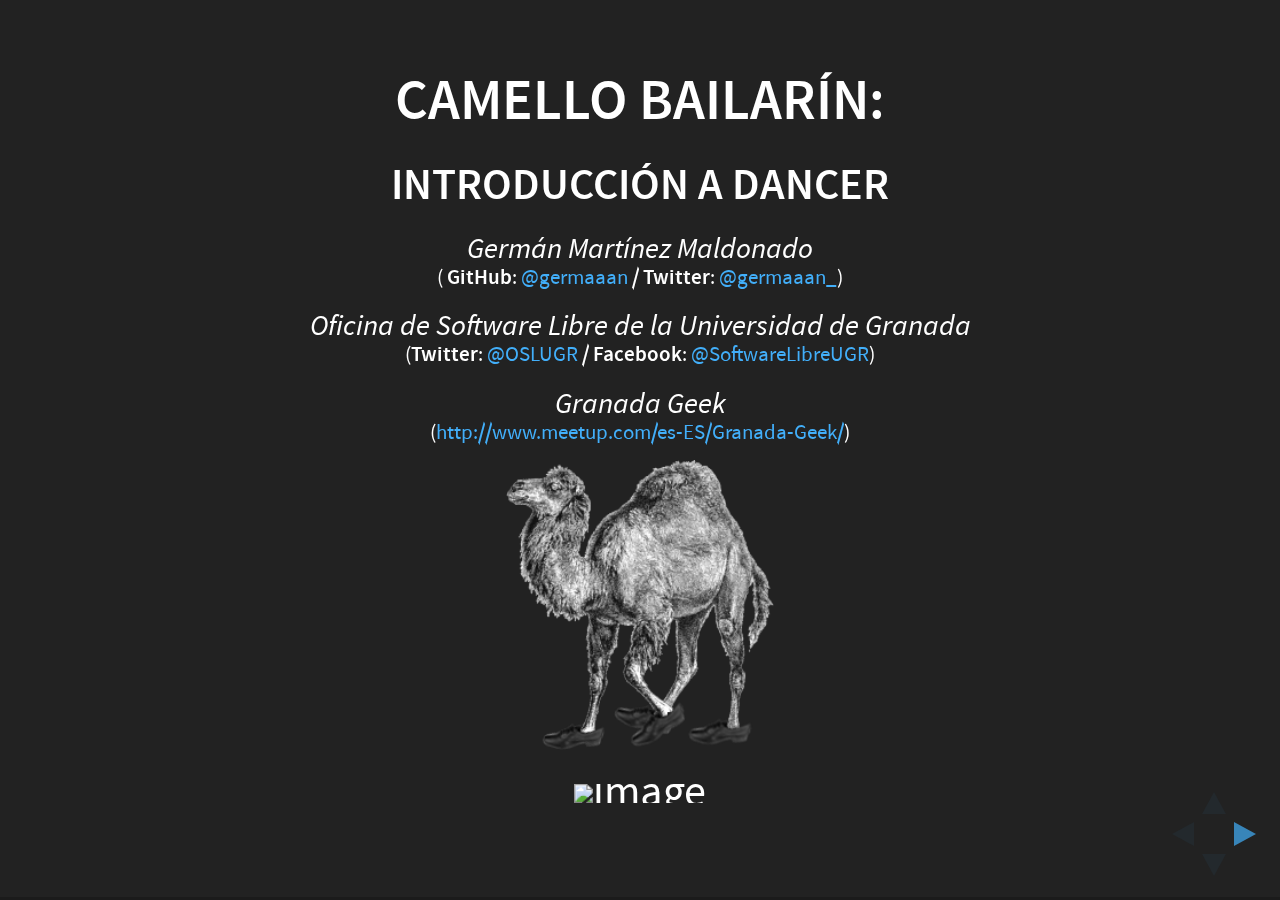
==== commit 709d8905: "Añade instalación" ====
--- a/index.html
+++ b/index.html
@@ -36,7 +36,8 @@
     <div class="reveal">
         <div class="slides">
             <section>
-                <h3>Introducción a Dancer, micro perl web framework</h3>
+                <h3>Camello Bailarín:</h3>
+                <h4>Introducción a Dancer</h4>
                 <p style="line-height: 43%">
                     <font size="4">
                         <i style="font-size: 25px;">Germán Martínez Maldonado</i>
@@ -60,9 +61,55 @@
                     <h3>¿Qué es Dancer?</h3>
                     <img alt="image" src="images/dancer-logo.png" />
                     <p class="fragment">
-                        Micro perl web framework.
+                        Es un framework web ligero libre y abierto escrito en Perl.
+                    </p>
+                    <p class="fragment">
+                        La versión 2 ha sido completamente reescrita para tener un diseño orientada a objetos completo más robusto y extensible.
                     </p>
                 </section>
+            </section>
+            <section>
+                <section>
+                    <h3>Instalación</h3>
+                    <p>
+                        <pre>
+<code data-trim contenteditable>
+  perl -MCPAN -e 'install Dancer2'
+</code>
+</pre>
+                    </p>
+                    <p>
+                        Si no tenemos CPAN.pm configurado:
+                        <pre>
+                            <code data-trim contenteditable>
+                    wget -O - http://cpanmin.us | sudo perl - Dancer2
+                  </code>
+                            </pre>
+                    </p>
+                </section>
+                <section>
+                    <h3>Creando un sitio</h3>
+                    <pre>
+  <code data-trim contenteditable>
+    dancer2 -a MyApp
+  </code>
+  </pre>
+                    <img alt="image" src="images/creacion.png" height="450" />
+                </section>
+                <section>
+                    <h3>Arrancando<h3>
+                    <pre>
+                      <code data-trim contenteditable>
+                        cd MyWeb-App && plackup -r bin/app.psgi
+                      </code>
+                      </pre>
+                      <img alt="image" src="images/arrancando.png"/>
+                </section>
+                <section>
+                  <h3>Accediendo</h3>
+                    <img alt="image" src="images/accediendo.png" />
+                </section>
+            </section>
 
             <section>
                 <h2>¿Preguntas?</h2>
@@ -97,4 +144,4 @@
     </script>
 </body>
 
-</html>
+</html>